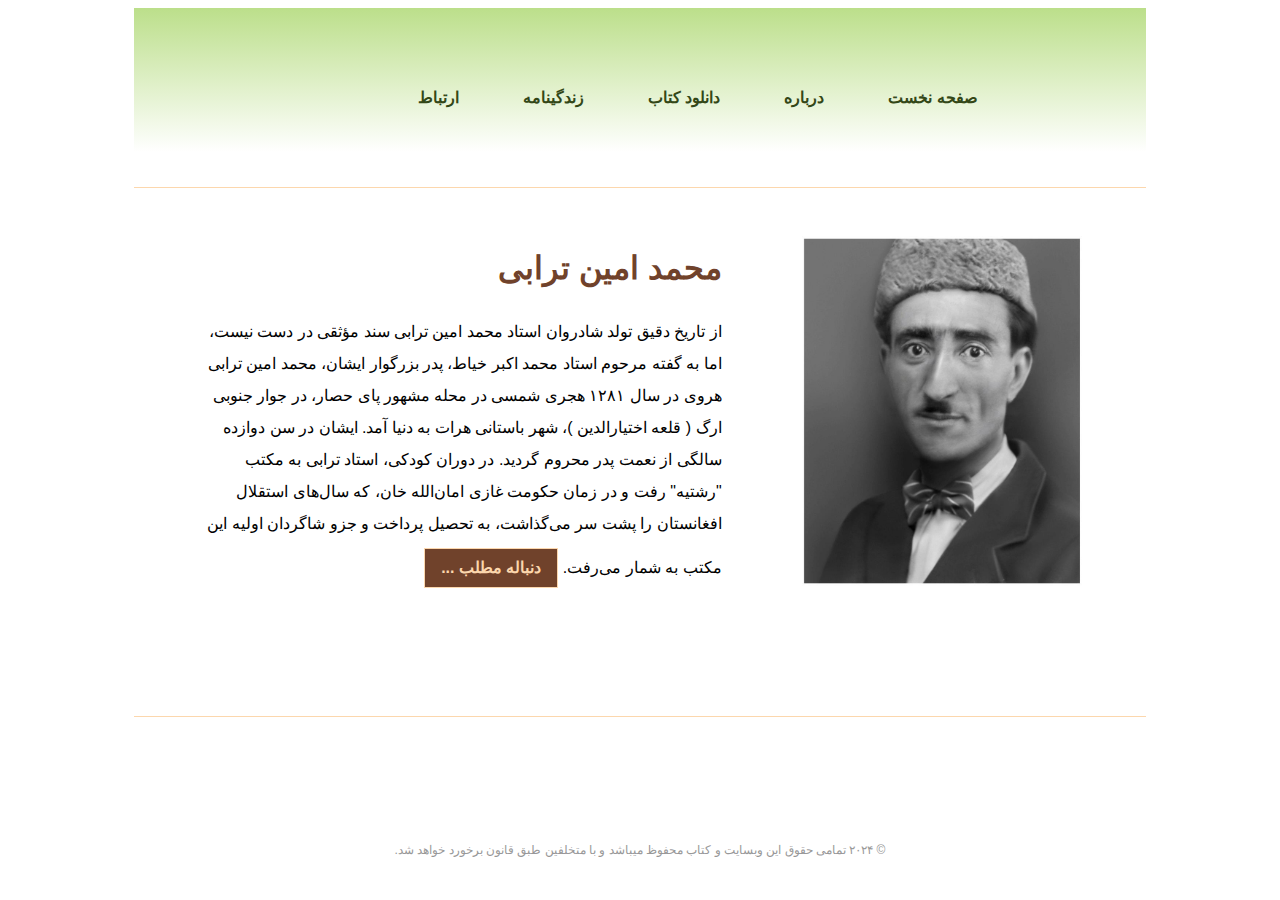
==== index.html @ bb246cbd "Add files via upload" ====
<!DOCTYPE html>
<html lang="en">
  <head>
    <meta charset="UTF-8" />
    <meta name="viewport" content="width=device-width, initial-scale=1.0" />
    <title>Mr Torabi Poets کتاب اشعار آقای محمد امین ترابی</title>
    <link
      href="https://cdnjs.cloudflare.com/ajax/libs/font-awesome/6.0.0-beta3/css/all.min.css"
      rel="stylesheet"
    />

    <link rel="stylesheet" href="./css/style.css" />
  </head>
  <body>
    <div class="container">
      <header>
        <nav>
          <ul>
            <li><a href="index.html">صفحه نخست</a></li>
            <li><a href="about.html">درباره</a></li>
            <li><a href="download.html">دانلود کتاب</a></li>
            <li><a href="biography.html">زندگینامه</a></li>
            <li><a href="index.html">ارتباط</a></li>
          </ul>
        </nav>
      </header>
      <main class="hero-section">
        <img src="./img/grandfather picture.jpg" alt="محمد امین ترابی" />
        <div class="left">
          <h1>محمد امین ترابی</h1>
          <p>
            از تاریخ دقیق تولد شادروان استاد محمد امین ترابی سند مؤثقی در دست
            نیست، اما به گفته مرحوم استاد محمد اکبر خیاط، پدر بزرگوار ایشان،
            محمد امین ترابی هروی در سال ۱۲۸۱ هجری شمسی در محله مشهور پای حصار،
            در جوار جنوبی ارگ ( قلعه اختیارالدین )، شهر باستانی هرات به دنیا
            آمد. ایشان در سن دوازده سالگی از نعمت پدر محروم گردید. در دوران
            کودکی، استاد ترابی به مکتب "رشتیه" رفت و در زمان حکومت غازی
            امان‌الله خان، که سال‌های استقلال افغانستان را پشت سر می‌گذاشت، به
            تحصیل پرداخت و جزو شاگردان اولیه این مکتب به شمار می‌رفت.

            <a class="continue" href="biography.html">دنباله مطلب ...</a>
          </p>
        </div>
      </main>

      <footer>
        <div class="copyright">
          &copy; ۲۰۲۴ تمامی حقوق این وبسایت و کتاب محفوظ میباشد و با متخلفین طبق
          قانون برخورد خواهد شد.
        </div>
      </footer>
    </div>
  </body>
</html>
---- css/style.css ----
/* 
#FCD7AD light orange
#70422B dark brown
primary #A52422 
secondary: #080F0F
accent: #A52422

#FBD9BE cream (light)
#DCEBF9 LIGHT
#860D0C maroon (darnk)
#334717 green (darnk)
#AD5A16 orange (dark)
#574A36 soil (darnk) 

*/
--primary color = * {
  padding: 0;
  margin: 0;
  background-origin: ;
}

h1,
h2,
h3,
h4 {
  color: #70422b;
  margin: 0;
  padding: 0;
}

a {
  text-decoration: none;
}

body {
  position: relative;
  font-family: "Vazir", sans-serif;
  -webkit-font-feature-settings: "lnum"; /* Enable localized numerals in WebKit-based browsers */
  font-feature-settings: "lnum";
  direction: rtl;
}

.container {
  /* background-color: rgb(255, 231, 158); */
  width: 80%;
  margin: 0 auto;
}

header {
  width: 100%;
  background-image: linear-gradient(
      to bottom,

      rgba(121, 191, 23, 0.5) 0%,
      rgba(255, 255, 255, 19) 80%,
      rgb(255, 255, 255) 100%
    ),
    url(./images/arg-herat.jpg);
}

header nav {
  border-bottom: 1px solid #fcd7ad;
  /* margin-bottom: 6rem; */
  display: flex;
  justify-content: space-between;
  align-items: center;
  padding: 4rem 6rem;
}

header nav ul {
  display: flex;
  list-style: none;
  color: rgb(75, 96, 56);
}
header ul li {
  padding: 0 2rem;
  font-weight: 800;
}

header ul li a {
  position: relative;
  text-decoration: none;
  color: #334717;
}

header ul li a:hover {
  color: #ad5a16;
}

header ul li a:focus {
  color: green;
}

header ul li a::before {
  content: "";
  position: absolute; /* Position the pseudo-element relative to the anchor */
  bottom: 0; /* Align it at the bottom of the anchor */
  left: 0;
  width: 0; /* Initially, the width is 0 */
  height: 2px;
  margin-top: 2px;
  background-color: #334717; /* Red line */
  transition: width 0.3s ease; /* Smooth transition for width */
}

header ul li a:hover::before {
  width: 100%; /* On hover, expand the width to full */
}

.hero-section {
  display: flex;
  justify-content: center;
  align-items: flex-start;
  gap: 5rem;
  padding: 4rem;
  /* max-width: 60%; */
  margin: 0 auto;
  margin-top: ;
  padding-top: 3rem;
  line-height: 2;
  direction: rtl;
  height: auto;
}

.continue {
  display: inline-block;
  background-color: #70422b;
  padding: 0.2rem 1rem;
  margin-top: 0.5rem;
  border: #fcd7ad solid 1px;
  color: #fcd7ad;
  font-weight: 700;
}

main img {
  width: 280px;
  /* float: left; */
  /* border: 3px solid #d2dec7; */
}

footer {
  width: 100%;
  height: 150px;
  margin-top: 3rem;
  border-top: 1px solid #fcd7ad;
}
.copyright {
  position: absolute;
  left: 0;
  bottom: 10px; /* 10px from the bottom */
  width: 100%;
  text-align: center;
  font-size: 12px; /* Optional: Set a font size */
  color: #989898; /* Set your desired text color */
  background-color: #fff; /* Optional: Set a background color */
}

.copyright p {
  color: rgb(91, 19, 19);
}

/*download 
--------------------------------------------------------------------*/
.download {
  margin-top: 3rem;
  display: flex;
  flex-direction: column;
  align-items: center;
}

.download p {
  line-height: 2rem;
}

.download ul {
  list-style: none;
  display: flex;
  margin-top: 3rem;
}

.download ul li a {
  background-color: #fcd7ad;
  color: #ad5a16;
  margin: 1rem;
  padding: 0.5rem 0.8rem;
  border-bottom-left-radius: 10px;
  border-top-right-radius: 10px;
  transition: 0.3s;
}

.download ul li a:hover {
  background-color: #ad5a16;
  color: #fcd7ad;
}

/*biography 
--------------------------------------------------------------------*/

.biography {
  padding: 0 4rem;
  max-width: 80%;
  margin: 0 auto;
  direction: rtl;
  height: auto;
  font-size: 0.9rem;
  padding: 100px;
}

.biography p {
  line-height: 2.5;
}

.bio-pic {
  border: 6px solid #fcd7ad;
  float: left;
  margin: 20px;
  width: 400px;
}

.arg-herat {
  border: 6px solid #fcd7ad;
  float: left;
  width: 450px;
  margin: 20px;
}

.poetprint {
  border: 6px solid #fcd7ad;
  float: right;
  margin: 35px;
  width: 300px;
}

/* contact 
----------------------------------------------------------- */

/* Media Query */

@media (max-width: 700px) {
  .download ul {
    display: grid;
    grid-template-columns: 1fr 1fr;
    margin-top: 10px;
    row-gap: 30px;
  }
  .download ul li {
    width: 100%;
  }
}
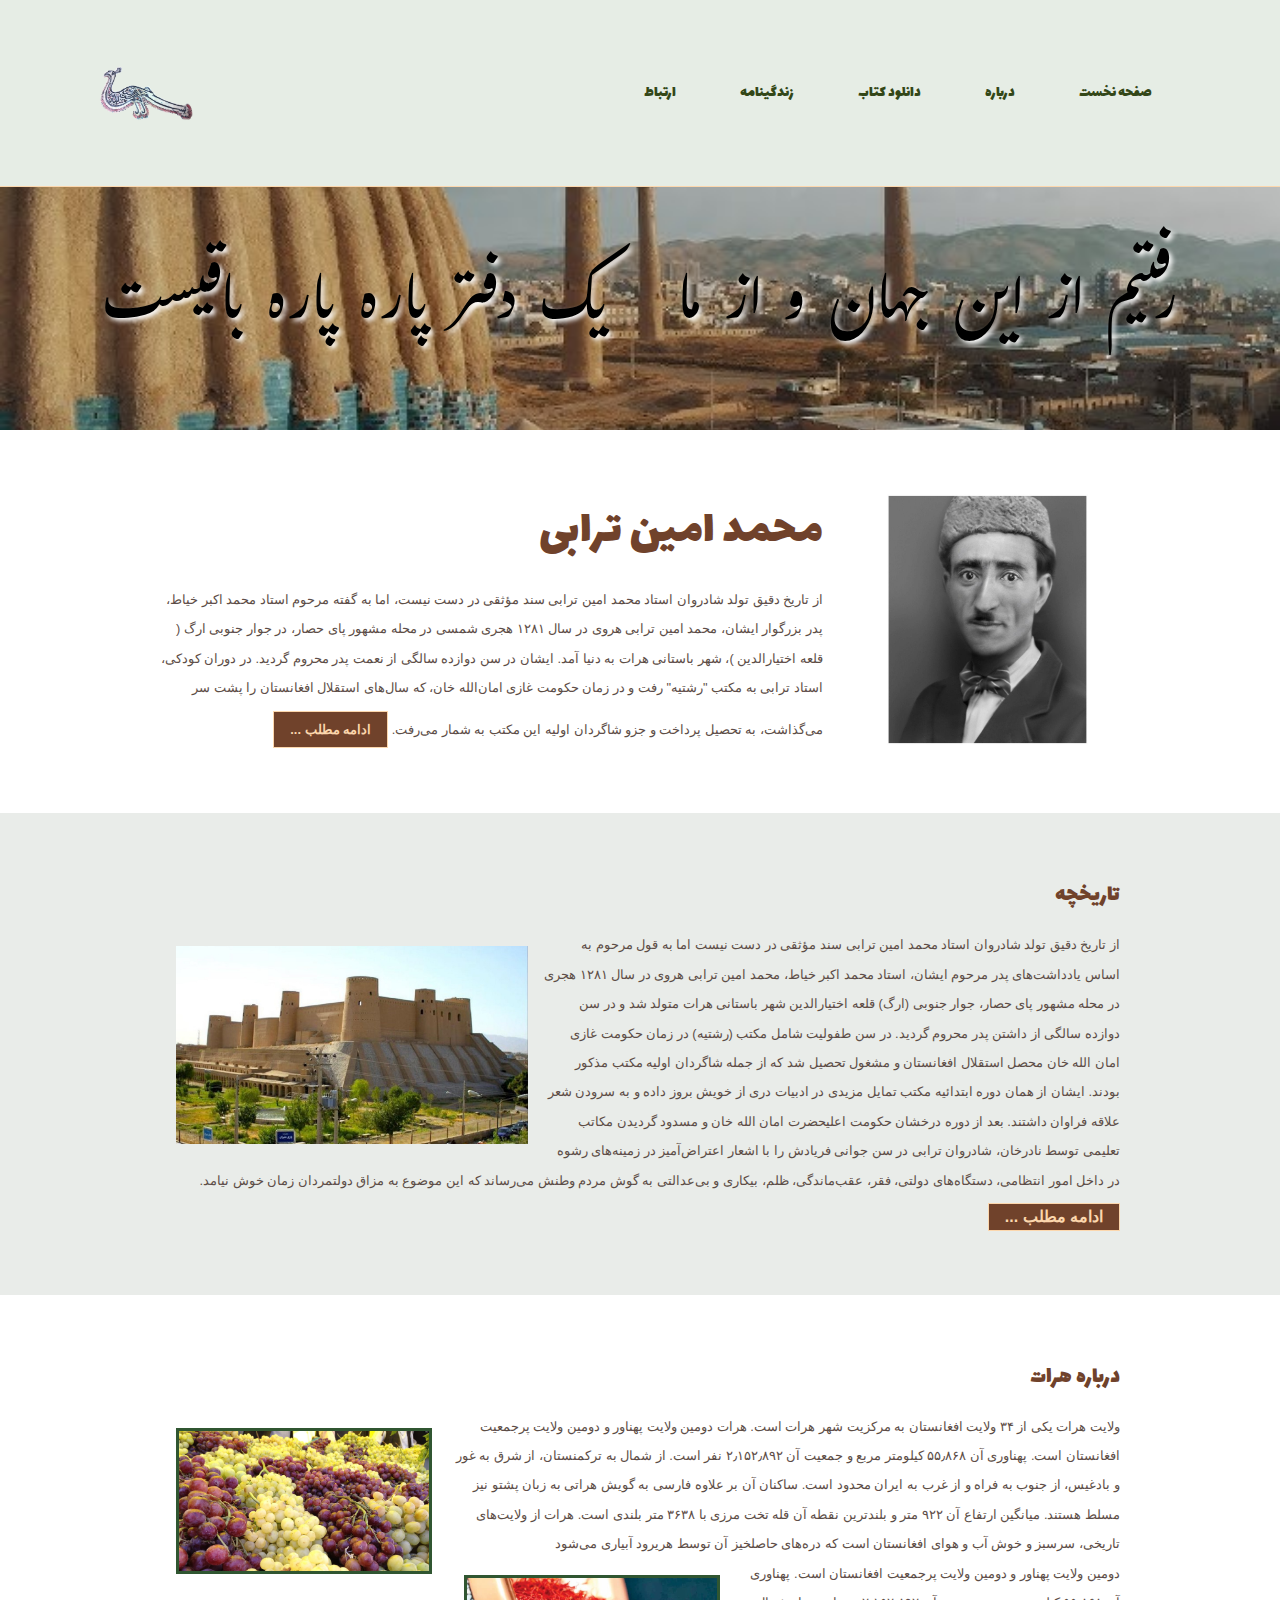
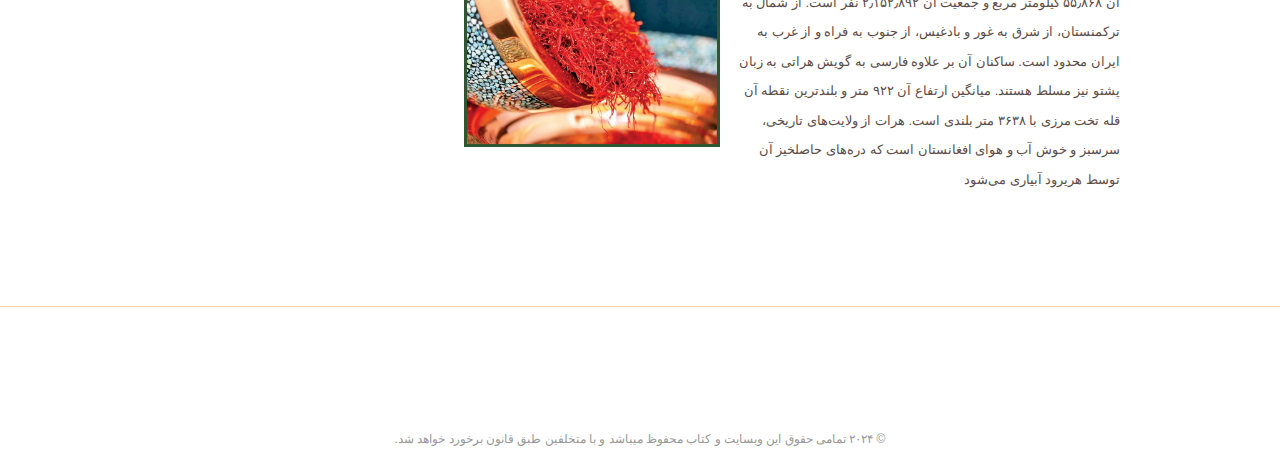
==== commit 150c6656: "Add files via upload" ====
--- a/index.html
+++ b/index.html
@@ -1,11 +1,19 @@
+<!-- lang="fa" dir="rtl"   farsi section -->
+
 <!DOCTYPE html>
-<html lang="en">
+<html lang="fa" dir="ltr">
   <head>
     <meta charset="UTF-8" />
     <meta name="viewport" content="width=device-width, initial-scale=1.0" />
     <title>Mr Torabi Poets کتاب اشعار آقای محمد امین ترابی</title>
     <link
       href="https://cdnjs.cloudflare.com/ajax/libs/font-awesome/6.0.0-beta3/css/all.min.css"
+      rel="stylesheet"
+    />
+    <link rel="preconnect" href="https://fonts.googleapis.com" />
+    <link rel="preconnect" href="https://fonts.gstatic.com" crossorigin />
+    <link
+      href="https://fonts.googleapis.com/css2?family=Gulzar&family=Lalezar&family=Mirza:wght@400;500;600;700&display=swap"
       rel="stylesheet"
     />
 
@@ -20,27 +28,88 @@
             <li><a href="about.html">درباره</a></li>
             <li><a href="download.html">دانلود کتاب</a></li>
             <li><a href="biography.html">زندگینامه</a></li>
-            <li><a href="index.html">ارتباط</a></li>
+            <li><a href="contact.html">ارتباط</a></li>
           </ul>
+          <img src="./img/Morghe-besmellah.png" alt="" />
         </nav>
+        <div class="header-bottom">
+          <p>رفتیم از این جهان و از ما</p>
+          <p>یک دفتر پاره پاره باقیست</p>
+        </div>
       </header>
-      <main class="hero-section">
-        <img src="./img/grandfather picture.jpg" alt="محمد امین ترابی" />
-        <div class="left">
-          <h1>محمد امین ترابی</h1>
+      <main>
+        <!-- hero section -->
+        <section class="hero-section">
+          <div>
+            <img src="./img/grandfather picture.jpg" alt="محمد امین ترابی" />
+          </div>
+
+          <div class="left">
+            <h1>محمد امین ترابی</h1>
+            <p>
+              از تاریخ دقیق تولد شادروان استاد محمد امین ترابی سند مؤثقی در دست
+              نیست، اما به گفته مرحوم استاد محمد اکبر خیاط، پدر بزرگوار ایشان،
+              محمد امین ترابی هروی در سال ۱۲۸۱ هجری شمسی در محله مشهور پای حصار،
+              در جوار جنوبی ارگ ( قلعه اختیارالدین )، شهر باستانی هرات به دنیا
+              آمد. ایشان در سن دوازده سالگی از نعمت پدر محروم گردید. در دوران
+              کودکی، استاد ترابی به مکتب "رشتیه" رفت و در زمان حکومت غازی
+              امان‌الله خان، که سال‌های استقلال افغانستان را پشت سر می‌گذاشت، به
+              تحصیل پرداخت و جزو شاگردان اولیه این مکتب به شمار می‌رفت.
+
+              <a class="continue" href="biography.html">ادامه مطلب ...</a>
+            </p>
+          </div>
+        </section>
+        <!-- end hero section -->
+        <!-- history section -->
+        <section class="history">
+          <h2>تاریخچه</h2>
+          <img src="./img/arg-herat2.jpg" alt="قلعه اختیار الدین - ارگ " />
           <p>
             از تاریخ دقیق تولد شادروان استاد محمد امین ترابی سند مؤثقی در دست
-            نیست، اما به گفته مرحوم استاد محمد اکبر خیاط، پدر بزرگوار ایشان،
-            محمد امین ترابی هروی در سال ۱۲۸۱ هجری شمسی در محله مشهور پای حصار،
-            در جوار جنوبی ارگ ( قلعه اختیارالدین )، شهر باستانی هرات به دنیا
-            آمد. ایشان در سن دوازده سالگی از نعمت پدر محروم گردید. در دوران
-            کودکی، استاد ترابی به مکتب "رشتیه" رفت و در زمان حکومت غازی
-            امان‌الله خان، که سال‌های استقلال افغانستان را پشت سر می‌گذاشت، به
-            تحصیل پرداخت و جزو شاگردان اولیه این مکتب به شمار می‌رفت.
-
-            <a class="continue" href="biography.html">دنباله مطلب ...</a>
+            نیست اما به قول مرحوم به اساس یادداشت‌های پدر مرحوم ایشان، استاد
+            محمد اکبر خیاط، محمد امین ترابی هروی در سال ۱۲۸۱ هجری در محله مشهور
+            پای حصار، جوار جنوبی (ارگ) قلعه اختیارالدین شهر باستانی هرات متولد
+            شد و در سن دوازده سالگی از داشتن پدر محروم گردید. در سن طفولیت شامل
+            مکتب (رشتیه) در زمان حکومت غازی امان الله خان محصل استقلال افغانستان
+            و مشغول تحصیل شد که از جمله شاگردان اولیه مکتب مذکور بودند. ایشان از
+            همان دوره ابتدائیه مکتب تمایل مزیدی در ادبیات دری از خویش بروز داده
+            و به سرودن شعر علاقه فراوان داشتند. بعد از دوره درخشان حکومت
+            اعلیحضرت امان الله خان و مسدود گردیدن مکاتب تعلیمی توسط نادرخان،
+            شادروان ترابی در سن جوانی فریادش را با اشعار اعتراض‌آمیز در
+            زمینه‌های رشوه در داخل امور انتظامی، دستگاه‌های دولتی، فقر،
+            عقب‌ماندگی، ظلم، بیکاری و بی‌عدالتی به گوش مردم وطنش می‌رساند که این
+            موضوع به مزاق دولتمردان زمان خوش نیامد.
           </p>
-        </div>
+          <a class="continue" href="biography.html">ادامه مطلب ...</a>
+        </section>
+        <!-- end of history section -->
+        <!-- herat section -->
+        <section class="herat">
+          <h2>درباره هرات</h2>
+          <p>
+            <img src="./img/laal-grape.jpg" alt="انگور لعل هرات" />
+            ولایت هرات یکی از ۳۴ ولایت افغانستان به مرکزیت شهر هرات است. هرات
+            دومین ولایت پهناور و دومین ولایت پرجمعیت افغانستان است. پهناوری آن
+            ۵۵٫۸۶۸ کیلومتر مربع و جمعیت آن ۲٫۱۵۲٫۸۹۲ نفر است. از شمال به
+            ترکمنستان، از شرق به غور و بادغیس، از جنوب به فراه و از غرب به ایران
+            محدود است. ساکنان آن بر علاوه فارسی به گویش هراتی به زبان پشتو نیز
+            مسلط هستند. میانگین ارتفاع آن ۹۲۲ متر و بلندترین نقطه آن قله تخت
+            مرزی با ۳۶۳۸ متر بلندی است. هرات از ولایت‌های تاریخی، سرسبز و خوش آب
+            و هوای افغانستان است که دره‌های حاصلخیز آن توسط هریرود آبیاری می‌شود
+          </p>
+          <p>
+            <img src="./img/zaferan-flower.jpg" alt="" />
+            دومین ولایت پهناور و دومین ولایت پرجمعیت افغانستان است. پهناوری آن
+            ۵۵٫۸۶۸ کیلومتر مربع و جمعیت آن ۲٫۱۵۲٫۸۹۲ نفر است. از شمال به
+            ترکمنستان، از شرق به غور و بادغیس، از جنوب به فراه و از غرب به ایران
+            محدود است. ساکنان آن بر علاوه فارسی به گویش هراتی به زبان پشتو نیز
+            مسلط هستند. میانگین ارتفاع آن ۹۲۲ متر و بلندترین نقطه آن قله تخت
+            مرزی با ۳۶۳۸ متر بلندی است. هرات از ولایت‌های تاریخی، سرسبز و خوش آب
+            و هوای افغانستان است که دره‌های حاصلخیز آن توسط هریرود آبیاری می‌شود
+          </p>
+        </section>
+        <!-- end of herat section -->
       </main>
 
       <footer>
--- a/css/style.css
+++ b/css/style.css
@@ -13,10 +13,10 @@
 #574A36 soil (darnk) 
 
 */
---primary color = * {
+* {
   padding: 0;
   margin: 0;
-  background-origin: ;
+  box-sizing: border-box;
 }
 
 h1,
@@ -24,8 +24,21 @@
 h3,
 h4 {
   color: #70422b;
-  margin: 0;
-  padding: 0;
+  font-family: "Lalezar", serif;
+  font-weight: 500;
+  margin-bottom: 1rem;
+}
+
+h1 {
+  font-size: 3rem;
+}
+
+p {
+  font-size: 0.8rem;
+  line-height: 2.3;
+  direction: rtl;
+  height: auto;
+  color: #5d4e47;
 }
 
 a {
@@ -41,21 +54,13 @@
 }
 
 .container {
-  /* background-color: rgb(255, 231, 158); */
-  width: 80%;
+  /* width: 1200px; */
   margin: 0 auto;
 }
 
 header {
   width: 100%;
-  background-image: linear-gradient(
-      to bottom,
-
-      rgba(121, 191, 23, 0.5) 0%,
-      rgba(255, 255, 255, 19) 80%,
-      rgb(255, 255, 255) 100%
-    ),
-    url(./images/arg-herat.jpg);
+  background-color: #e6ede5;
 }
 
 header nav {
@@ -67,14 +72,18 @@
   padding: 4rem 6rem;
 }
 
+nav img {
+  width: 100px;
+}
+
 header nav ul {
   display: flex;
   list-style: none;
   color: rgb(75, 96, 56);
+  font-family: "Lalezar", serif;
 }
 header ul li {
   padding: 0 2rem;
-  font-weight: 800;
 }
 
 header ul li a {
@@ -106,20 +115,37 @@
 header ul li a:hover::before {
   width: 100%; /* On hover, expand the width to full */
 }
+.header-bottom {
+  background-image: url(../img/herat-manarate.jpg);
+  background-repeat: no-repeat;
+  background-position: center;
+  background-size: cover;
+  text-align: center;
+  display: flex;
+  justify-content: space-evenly;
+  gap: 1rem;
+  font-family: "Gulzar", serif;
+  word-spacing: 0.8rem;
+  background-color: #fff2f2;
+  padding: 3rem;
+}
+
+.header-bottom p {
+  font-size: 4rem;
+  color: rgb(0, 0, 0);
+  text-shadow: 3px 3px 5px rgb(255, 255, 255);
+}
 
 .hero-section {
-  display: flex;
-  justify-content: center;
-  align-items: flex-start;
-  gap: 5rem;
-  padding: 4rem;
-  /* max-width: 60%; */
-  margin: 0 auto;
-  margin-top: ;
-  padding-top: 3rem;
-  line-height: 2;
-  direction: rtl;
-  height: auto;
+  display: grid;
+  grid-template-columns: 2fr 5fr;
+  gap: 2rem;
+  padding: 4rem 10rem;
+}
+
+.hero-section img {
+  width: 100%;
+  padding: 0 2rem;
 }
 
 .continue {
@@ -132,10 +158,26 @@
   font-weight: 700;
 }
 
-main img {
-  width: 280px;
-  /* float: left; */
-  /* border: 3px solid #d2dec7; */
+.history {
+  padding: 4rem 10rem;
+  background-color: #e9ece9;
+}
+
+.history img {
+  width: 40%;
+  float: left;
+  padding: 1rem;
+}
+
+.herat {
+  padding: 4rem 10rem;
+}
+
+.herat img {
+  width: 20vw;
+  float: left;
+  margin: 1rem;
+  border: 3px solid #305631;
 }
 
 footer {
@@ -159,8 +201,7 @@
   color: rgb(91, 19, 19);
 }
 
-/*download 
---------------------------------------------------------------------*/
+/* download */
 .download {
   margin-top: 3rem;
   display: flex;
@@ -169,32 +210,41 @@
 }
 
 .download p {
+  font-weight: 600;
   line-height: 2rem;
 }
 
-.download ul {
+.download-grid-container {
+  display: grid;
+  grid-template-columns: repeat(5, 1fr);
+  align-items: center;
+  justify-content: center;
   list-style: none;
-  display: flex;
-  margin-top: 3rem;
+  gap: 1rem;
+  padding-top: 1rem;
 }
 
 .download ul li a {
+  display: flex;
+  justify-content: center;
+  align-items: center;
   background-color: #fcd7ad;
   color: #ad5a16;
-  margin: 1rem;
-  padding: 0.5rem 0.8rem;
-  border-bottom-left-radius: 10px;
-  border-top-right-radius: 10px;
+  padding: 0.5em 1em;
+  width: 120px;
+  border-top-left-radius: 15px;
+  border-bottom-right-radius: 15px;
   transition: 0.3s;
 }
 
 .download ul li a:hover {
+  border-top-left-radius: 0;
+  border-bottom-right-radius: 0;
   background-color: #ad5a16;
   color: #fcd7ad;
 }
 
-/*biography 
---------------------------------------------------------------------*/
+/* biography  */
 
 .biography {
   padding: 0 4rem;
@@ -203,7 +253,7 @@
   direction: rtl;
   height: auto;
   font-size: 0.9rem;
-  padding: 100px;
+  padding: 2rem;
 }
 
 .biography p {
@@ -236,14 +286,82 @@
 
 /* Media Query */
 
-@media (max-width: 700px) {
-  .download ul {
+/* download */
+@media (max-width: 600px) {
+  .download-grid-container {
+    grid-template-columns: 1fr 1fr;
+  }
+
+  .download h1 {
+    font-size: 2rem;
+    text-align: center;
+  }
+}
+
+/* general */
+@media (max-width: 600px) {
+  header nav {
+    padding: 2rem;
+  }
+
+  header nav ul {
+    display: block;
+  }
+
+  header nav ul li {
+    padding: 0;
+    margin-bottom: 1rem;
+  }
+
+  .header-bottom {
+    padding: 1rem;
+  }
+  .header-bottom p {
+    word-spacing: 3px;
+    font-size: 1.5rem;
+    color: white;
+    text-shadow: 3px 3px 5px rgb(0, 0, 0);
+  }
+
+  .hero-section {
     display: grid;
-    grid-template-columns: 1fr 1fr;
-    margin-top: 10px;
-    row-gap: 30px;
-  }
-  .download ul li {
+    grid-template-columns: 1fr;
+    padding: 1rem;
+    padding: 3rem;
+  }
+
+  .hero-section img {
     width: 100%;
   }
-}
+
+  .hero- h1 {
+    font-size: 3rem;
+    padding-inline: 0;
+    margin: 0;
+  }
+
+  .history img {
+    width: 100%;
+  }
+
+  .history {
+    padding: 2rem 4rem;
+  }
+
+  .herat {
+    padding: 2rem 4rem;
+  }
+
+  footer {
+    display: none;
+  }
+}
+
+@media (max-width: 600px) {
+  .bio-pic {
+    border: 6px solid #fcd7ad;
+    float: left;
+    margin: 20px;
+    width: 300px;
+  }
+}
